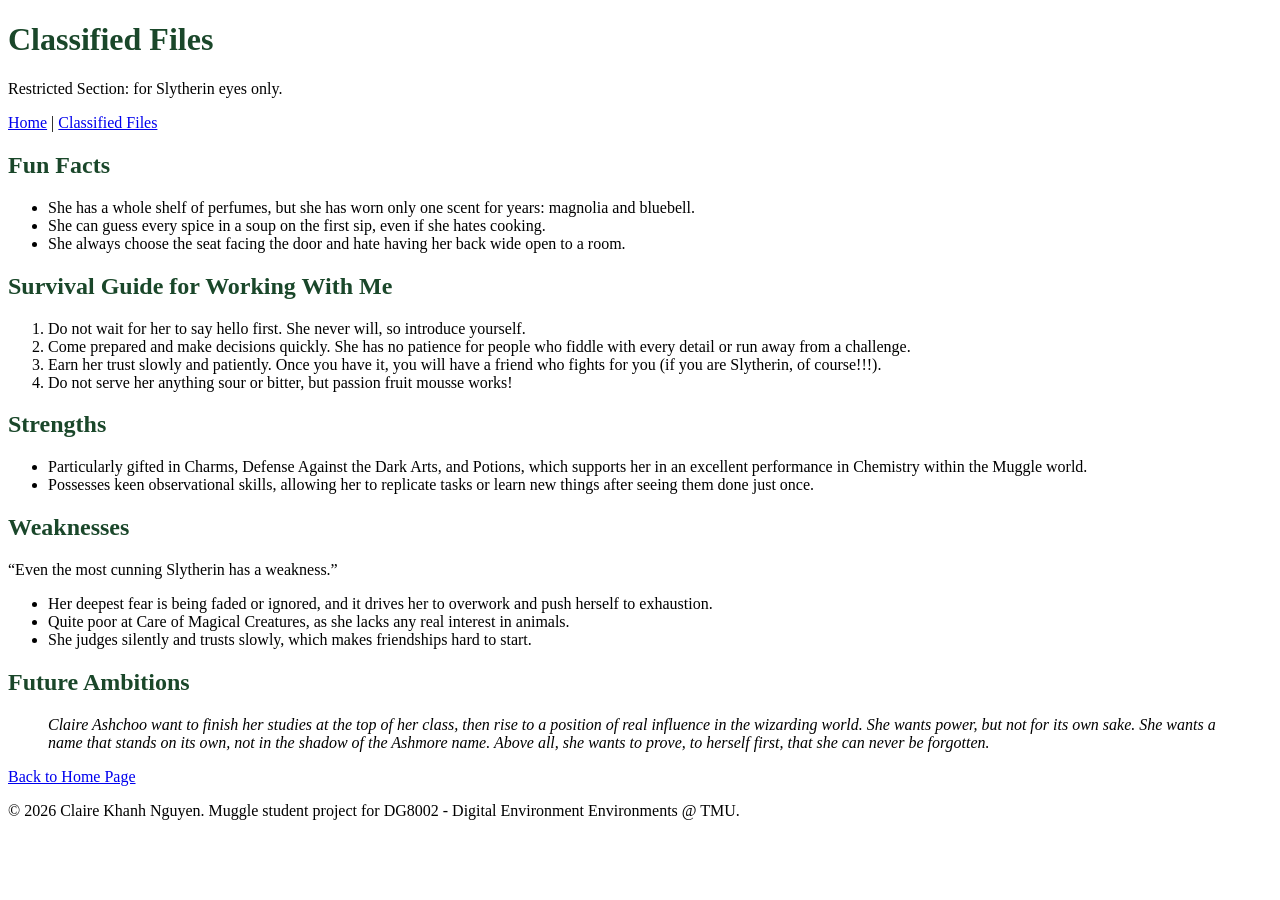
==== classified.html @ 8f1b0be4 "Final" ====
<!DOCTYPE html>
<a<html lang="en">
<head>
    <meta charset="UTF-8">
    <meta name="viewport" content="width=device-width, initial-scale=1.0">

    <title> Wizarding World - Classified Files</title>
</head>

<body>
 
  <header>
    <h1 style=color:#1a472a>Classified Files</h1>
    <p>Restricted Section: for Slytherin eyes only.</p>
    <nav>
      <a href="index.html">Home</a> |
      <a href="classified.html">Classified Files</a>
    </nav>
  </header>
 
  <main>
 
    <section>
      <h2 style=color:#1a472a>Fun Facts</h2>
      <ul>
        <li>She has a whole shelf of perfumes, but she has worn only one scent for years: magnolia and bluebell.</li>
        <li>She can guess every spice in a soup on the first sip, even if she hates cooking.</li>
        <li>She always choose the seat facing the door and hate having her back wide open to a room.</li>
      </ul>
    </section>
 
    <section>
      <h2 style=color:#1a472a>Survival Guide for Working With Me</h2>
      <ol>
        <li>Do not wait for her to say hello first. She never will, so introduce yourself.</li>
        <li>Come prepared and make decisions quickly. She has no patience for people who fiddle with every detail or run away from a challenge.</li>
        <li>Earn her trust slowly and patiently. Once you have it, you will have a friend who fights for you (if you are Slytherin, of course!!!).</li>
        <li>Do not serve her anything sour or bitter, but passion fruit mousse works!</li>
      </ol>
    </section>

    <section>
      <h2 style=color:#1a472a>Strengths</h2>
        <ul>
          <li>Particularly gifted in Charms, Defense Against the Dark Arts, and Potions, which supports her in an excellent performance in Chemistry within the Muggle world.</li>
          <li>Possesses keen observational skills, allowing her to replicate tasks or learn new things after seeing them done just once.</li>
        </ul>
    </section>
 
    <section>
      <h2 style=color:#1a472a>Weaknesses</h2>
        <p><q>Even the most cunning Slytherin has a weakness.</q></p>
        <ul>
          <li>Her deepest fear is being faded or ignored, and it drives her to overwork and push herself to exhaustion.</li>
          <li>Quite poor at Care of Magical Creatures, as she lacks any real interest in animals.</li>
          <li>She judges silently and trusts slowly, which makes friendships hard to start.</li>
        </ul>
    </section>
 
    <section>
        <h2 style=color:#1a472a>Future Ambitions</h2>
        <blockquote><i>Claire Ashchoo want to finish her studies at the top of her class, then rise to a position of real influence in the wizarding world. She wants power, but not for its own sake. She wants a name that stands on its own, not in the shadow of the Ashmore name. Above all, she wants to prove, to herself first, that she can never be forgotten.</i>
    </section>
 
    <p><a href="index.html">Back to Home Page</a></p>
  </main>
 
  <footer>
    <p>© 2026 Claire Khanh Nguyen. Muggle student project for DG8002 - Digital Environment Environments @ TMU.</p>
  </footer>

</body>
</html>
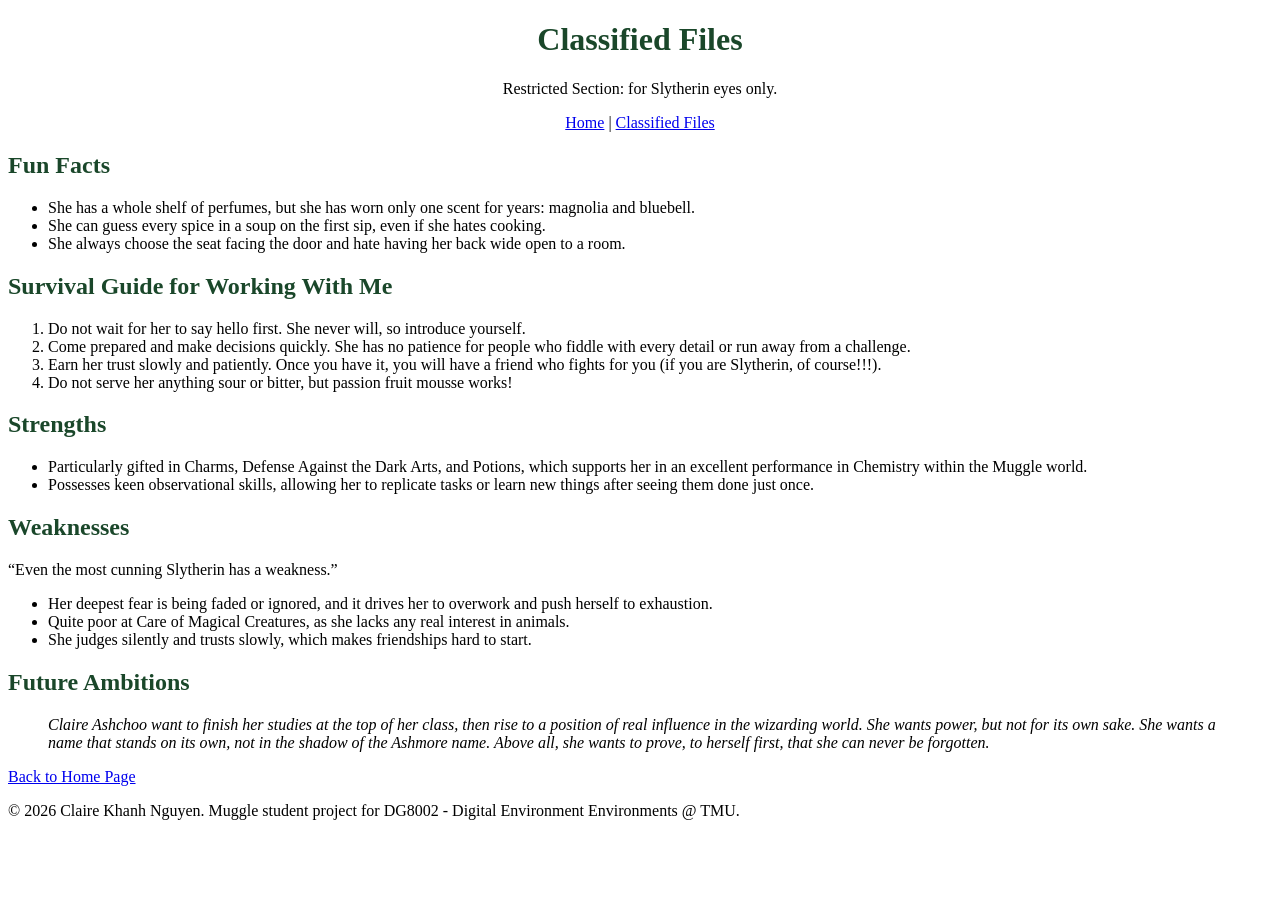
==== commit d201fa09: "Ver 2.1" ====
--- a/classified.html
+++ b/classified.html
@@ -10,12 +10,14 @@
 <body>
  
   <header>
+    <div style="text-align: center;">
     <h1 style=color:#1a472a>Classified Files</h1>
     <p>Restricted Section: for Slytherin eyes only.</p>
     <nav>
       <a href="index.html">Home</a> |
       <a href="classified.html">Classified Files</a>
     </nav>
+    </div>
   </header>
  
   <main>
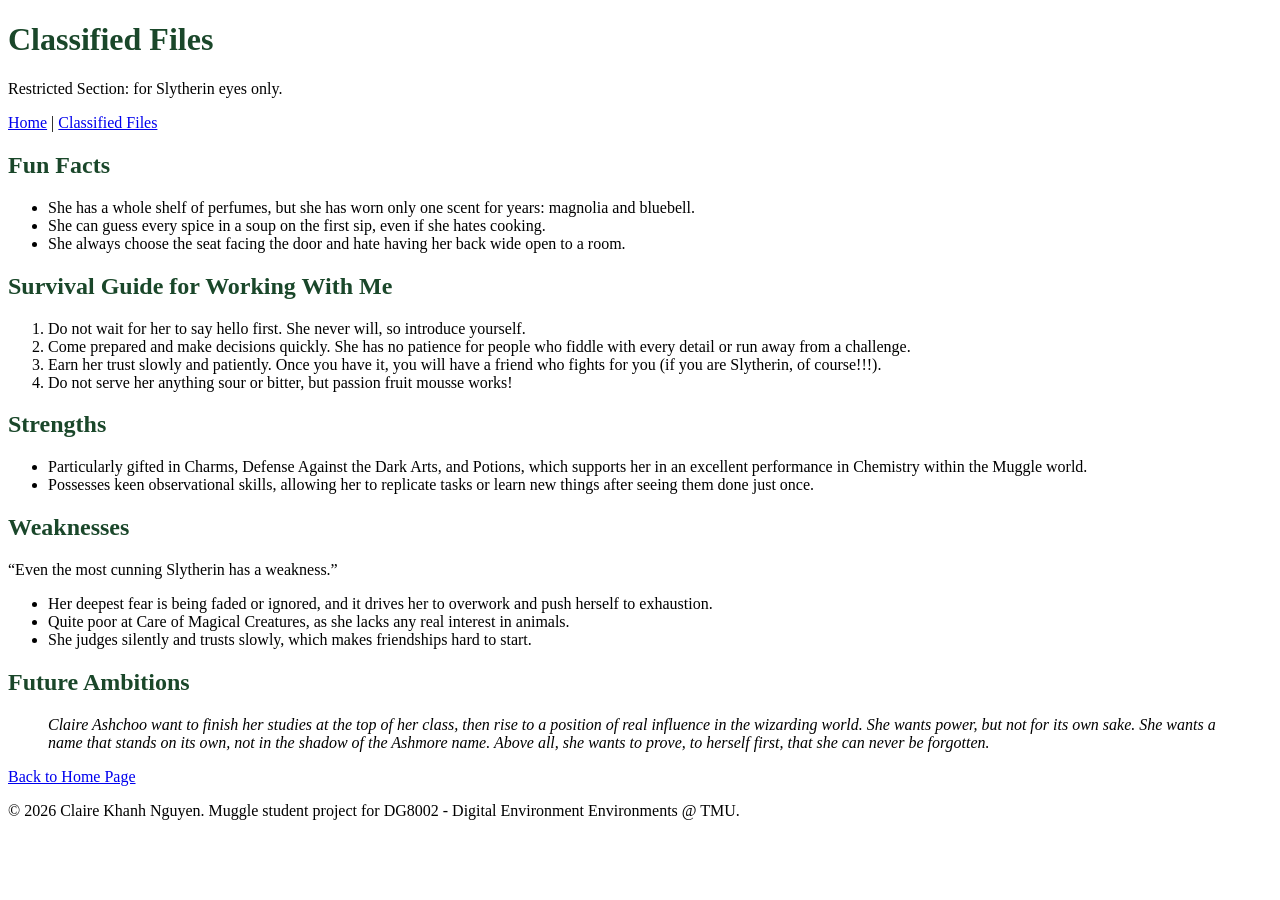
==== commit ff67a9e1: "Remove unnecessary div from classified.html" ====
--- a/classified.html
+++ b/classified.html
@@ -10,14 +10,12 @@
 <body>
  
   <header>
-    <div style="text-align: center;">
     <h1 style=color:#1a472a>Classified Files</h1>
     <p>Restricted Section: for Slytherin eyes only.</p>
     <nav>
       <a href="index.html">Home</a> |
       <a href="classified.html">Classified Files</a>
     </nav>
-    </div>
   </header>
  
   <main>
@@ -72,4 +70,4 @@
   </footer>
 
 </body>
-</html>+</html>
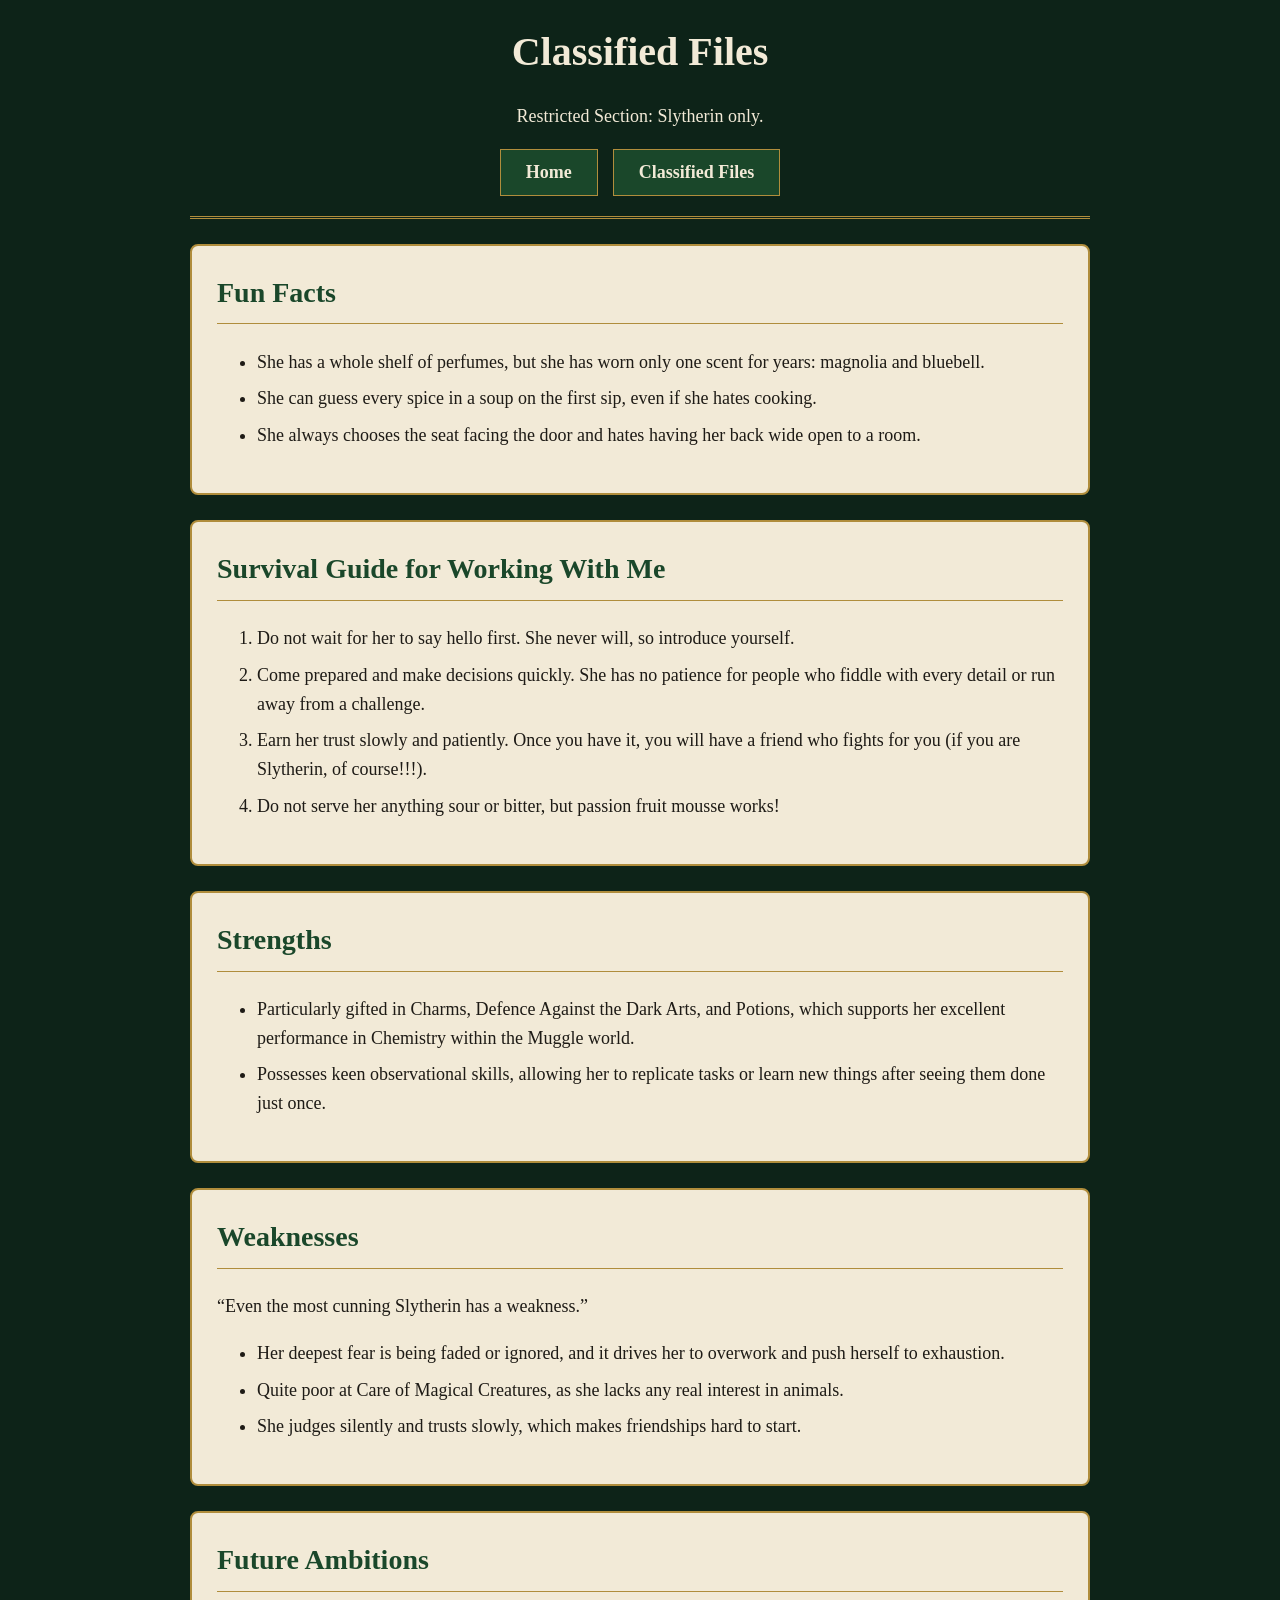
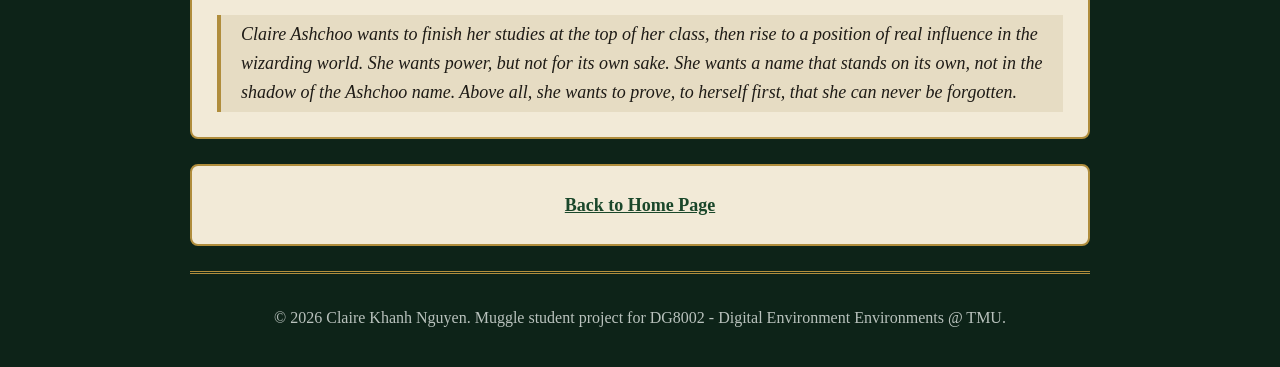
==== commit 621016ac: "CSS - WEEK 7" ====
--- a/classified.html
+++ b/classified.html
@@ -1,36 +1,37 @@
 <!DOCTYPE html>
-<a<html lang="en">
+<html lang="en">
 <head>
-    <meta charset="UTF-8">
-    <meta name="viewport" content="width=device-width, initial-scale=1.0">
+  <meta charset="UTF-8">
+  <meta name="viewport" content="width=device-width, initial-scale=1.0">
+  <title>Wizarding World - Classified Files</title>
 
-    <title> Wizarding World - Classified Files</title>
+  <link rel="stylesheet" href="style.css">
 </head>
 
 <body>
- 
-  <header>
-    <h1 style=color:#1a472a>Classified Files</h1>
-    <p>Restricted Section: for Slytherin eyes only.</p>
-    <nav>
-      <a href="index.html">Home</a> |
-      <a href="classified.html">Classified Files</a>
+
+  <header id="site-header">
+    <h1>Classified Files</h1>
+    <p>Restricted Section: Slytherin only.</p>
+    <nav class="main-nav">
+      <a class="nav-link" href="index.html">Home</a>
+      <a class="nav-link" href="classified.html">Classified Files</a>
     </nav>
   </header>
- 
+
   <main>
- 
-    <section>
-      <h2 style=color:#1a472a>Fun Facts</h2>
+
+    <section class="panel" id="fun-facts">
+      <h2 class="section-title">Fun Facts</h2>
       <ul>
         <li>She has a whole shelf of perfumes, but she has worn only one scent for years: magnolia and bluebell.</li>
         <li>She can guess every spice in a soup on the first sip, even if she hates cooking.</li>
-        <li>She always choose the seat facing the door and hate having her back wide open to a room.</li>
+        <li>She always chooses the seat facing the door and hates having her back wide open to a room.</li>
       </ul>
     </section>
- 
-    <section>
-      <h2 style=color:#1a472a>Survival Guide for Working With Me</h2>
+
+    <section class="panel" id="survival-guide">
+      <h2 class="section-title">Survival Guide for Working With Me</h2>
       <ol>
         <li>Do not wait for her to say hello first. She never will, so introduce yourself.</li>
         <li>Come prepared and make decisions quickly. She has no patience for people who fiddle with every detail or run away from a challenge.</li>
@@ -39,35 +40,35 @@
       </ol>
     </section>
 
-    <section>
-      <h2 style=color:#1a472a>Strengths</h2>
-        <ul>
-          <li>Particularly gifted in Charms, Defense Against the Dark Arts, and Potions, which supports her in an excellent performance in Chemistry within the Muggle world.</li>
-          <li>Possesses keen observational skills, allowing her to replicate tasks or learn new things after seeing them done just once.</li>
-        </ul>
+    <section class="panel" id="strengths">
+      <h2 class="section-title">Strengths</h2>
+      <ul>
+        <li>Particularly gifted in Charms, Defence Against the Dark Arts, and Potions, which supports her excellent performance in Chemistry within the Muggle world.</li>
+        <li>Possesses keen observational skills, allowing her to replicate tasks or learn new things after seeing them done just once.</li>
+      </ul>
     </section>
- 
-    <section>
-      <h2 style=color:#1a472a>Weaknesses</h2>
-        <p><q>Even the most cunning Slytherin has a weakness.</q></p>
-        <ul>
-          <li>Her deepest fear is being faded or ignored, and it drives her to overwork and push herself to exhaustion.</li>
-          <li>Quite poor at Care of Magical Creatures, as she lacks any real interest in animals.</li>
-          <li>She judges silently and trusts slowly, which makes friendships hard to start.</li>
-        </ul>
+
+    <section class="panel" id="weaknesses">
+      <h2 class="section-title">Weaknesses</h2>
+      <p><q>Even the most cunning Slytherin has a weakness.</q></p>
+      <ul>
+        <li>Her deepest fear is being faded or ignored, and it drives her to overwork and push herself to exhaustion.</li>
+        <li>Quite poor at Care of Magical Creatures, as she lacks any real interest in animals.</li>
+        <li>She judges silently and trusts slowly, which makes friendships hard to start.</li>
+      </ul>
     </section>
- 
-    <section>
-        <h2 style=color:#1a472a>Future Ambitions</h2>
-        <blockquote><i>Claire Ashchoo want to finish her studies at the top of her class, then rise to a position of real influence in the wizarding world. She wants power, but not for its own sake. She wants a name that stands on its own, not in the shadow of the Ashmore name. Above all, she wants to prove, to herself first, that she can never be forgotten.</i>
+
+    <section class="panel" id="ambitions">
+      <h2 class="section-title">Future Ambitions</h2>
+      <blockquote><i>Claire Ashchoo wants to finish her studies at the top of her class, then rise to a position of real influence in the wizarding world. She wants power, but not for its own sake. She wants a name that stands on its own, not in the shadow of the Ashchoo name. Above all, she wants to prove, to herself first, that she can never be forgotten.</i></blockquote>
     </section>
- 
-    <p><a href="index.html">Back to Home Page</a></p>
+
+    <p class="panel back-link"><a href="index.html">Back to Home Page</a></p>
   </main>
- 
+
   <footer>
     <p>© 2026 Claire Khanh Nguyen. Muggle student project for DG8002 - Digital Environment Environments @ TMU.</p>
   </footer>
 
 </body>
-</html>
+</html>
--- a/style.css
+++ b/style.css
@@ -0,0 +1,221 @@
+* {
+  box-sizing: border-box;
+}
+
+body {
+  margin: 0;
+  padding: 20px;
+  font-family: Georgia, "Times New Roman", serif;
+  font-size: 18px;
+  line-height: 1.6;
+  color: #f2ead7;
+  background-color: #0d2318;
+}
+
+h1,
+h2 {
+  font-family: "Palatino Linotype", Palatino, Georgia, serif;
+  color: #f2ead7;
+}
+
+h1 {
+  font-size: 40px;
+  margin: 0 0 10px 0;
+}
+
+h2 {
+  font-size: 28px;
+}
+
+li {
+  margin-bottom: 8px;
+}
+
+img {
+  max-width: 100%;
+  height: auto;
+}
+
+a {
+  color: #1a472a;
+  font-weight: bold;
+  text-decoration: underline;
+}
+
+a:visited {
+  color: #4a5a3c;
+}
+
+a:hover {
+  color: #8a6a1f;
+}
+
+a:active {
+  color: #b08d3c;
+}
+
+a:focus-visible {
+  outline: 2px solid #b08d3c;
+}
+
+#site-header {
+  max-width: 900px;
+  margin: 0 auto;
+  padding-bottom: 20px;
+  text-align: center;
+  border-bottom: 3px double #b08d3c;
+}
+
+#portrait {
+  width: 300px;
+}
+
+.main-nav {
+  display: flex;
+  justify-content: center;
+  gap: 15px;
+}
+
+.nav-link {
+  padding: 8px 25px;
+  color: #f2ead7;
+  text-decoration: none;
+  background-color: #1a472a;
+  border: 1px solid #b08d3c;
+}
+
+.nav-link:visited {
+  color: #f2ead7;
+}
+
+.nav-link:hover {
+  color: #1e1b16;
+  background-color: #b08d3c;
+}
+
+main {
+  max-width: 900px;
+  margin: 25px auto;
+}
+
+.panel {
+  margin-bottom: 25px;
+  padding: 25px;
+  color: #1e1b16;
+  background-color: #f2ead7;
+  border: 2px solid #b08d3c;
+  border-radius: 8px;
+}
+
+.section-title {
+  margin-top: 0;
+  padding-bottom: 8px;
+  color: #1a472a;
+  border-bottom: 1px solid #b08d3c;
+}
+
+.portrait-frame {
+  display: block;
+  margin: 0 auto 20px auto;
+  padding: 6px;
+  background-color: #e6dcc3;
+  border: 2px solid #b08d3c;
+}
+
+blockquote {
+  margin: 15px 0 0 0;
+  padding: 5px 20px;
+  background-color: #e6dcc3;
+  border-left: 4px solid #b08d3c;
+}
+
+.introduction {
+  text-align: center;
+}
+
+.detail-layout {
+  display: flex;
+  align-items: center;
+  gap: 30px;
+}
+
+.crest {
+  width: 200px;
+  margin: 0;
+  background-color: #f2ead7;
+  border: none;
+}
+
+.detail-list {
+  margin: 0;
+  padding: 0;
+  list-style: none;
+}
+
+.explore-links {
+  display: flex;
+  gap: 15px;
+}
+
+.link-card {
+  width: 33%;
+  margin: 0;
+  padding: 15px;
+  text-align: center;
+  background-color: #e6dcc3;
+  border: 1px solid #b08d3c;
+}
+
+.back-link {
+  text-align: center;
+}
+
+footer {
+  max-width: 900px;
+  margin: 0 auto;
+  padding-top: 15px;
+  font-size: 16px;
+  text-align: center;
+  color: #b9c2bd;
+  border-top: 3px double #b08d3c;
+}
+
+@media (max-width: 700px) {
+  body {
+    padding: 10px;
+    font-size: 16px;
+  }
+
+  h1 {
+    font-size: 28px;
+  }
+
+  h2 {
+    font-size: 24px;
+  }
+
+  .main-nav {
+    flex-direction: column;
+    align-items: center;
+  }
+
+  .panel {
+    padding: 15px;
+  }
+
+  .detail-layout {
+    flex-direction: column;
+  }
+
+  .crest {
+    width: 150px;
+  }
+
+  .explore-links {
+    flex-direction: column;
+  }
+
+  .link-card {
+    width: 100%;
+  }
+}
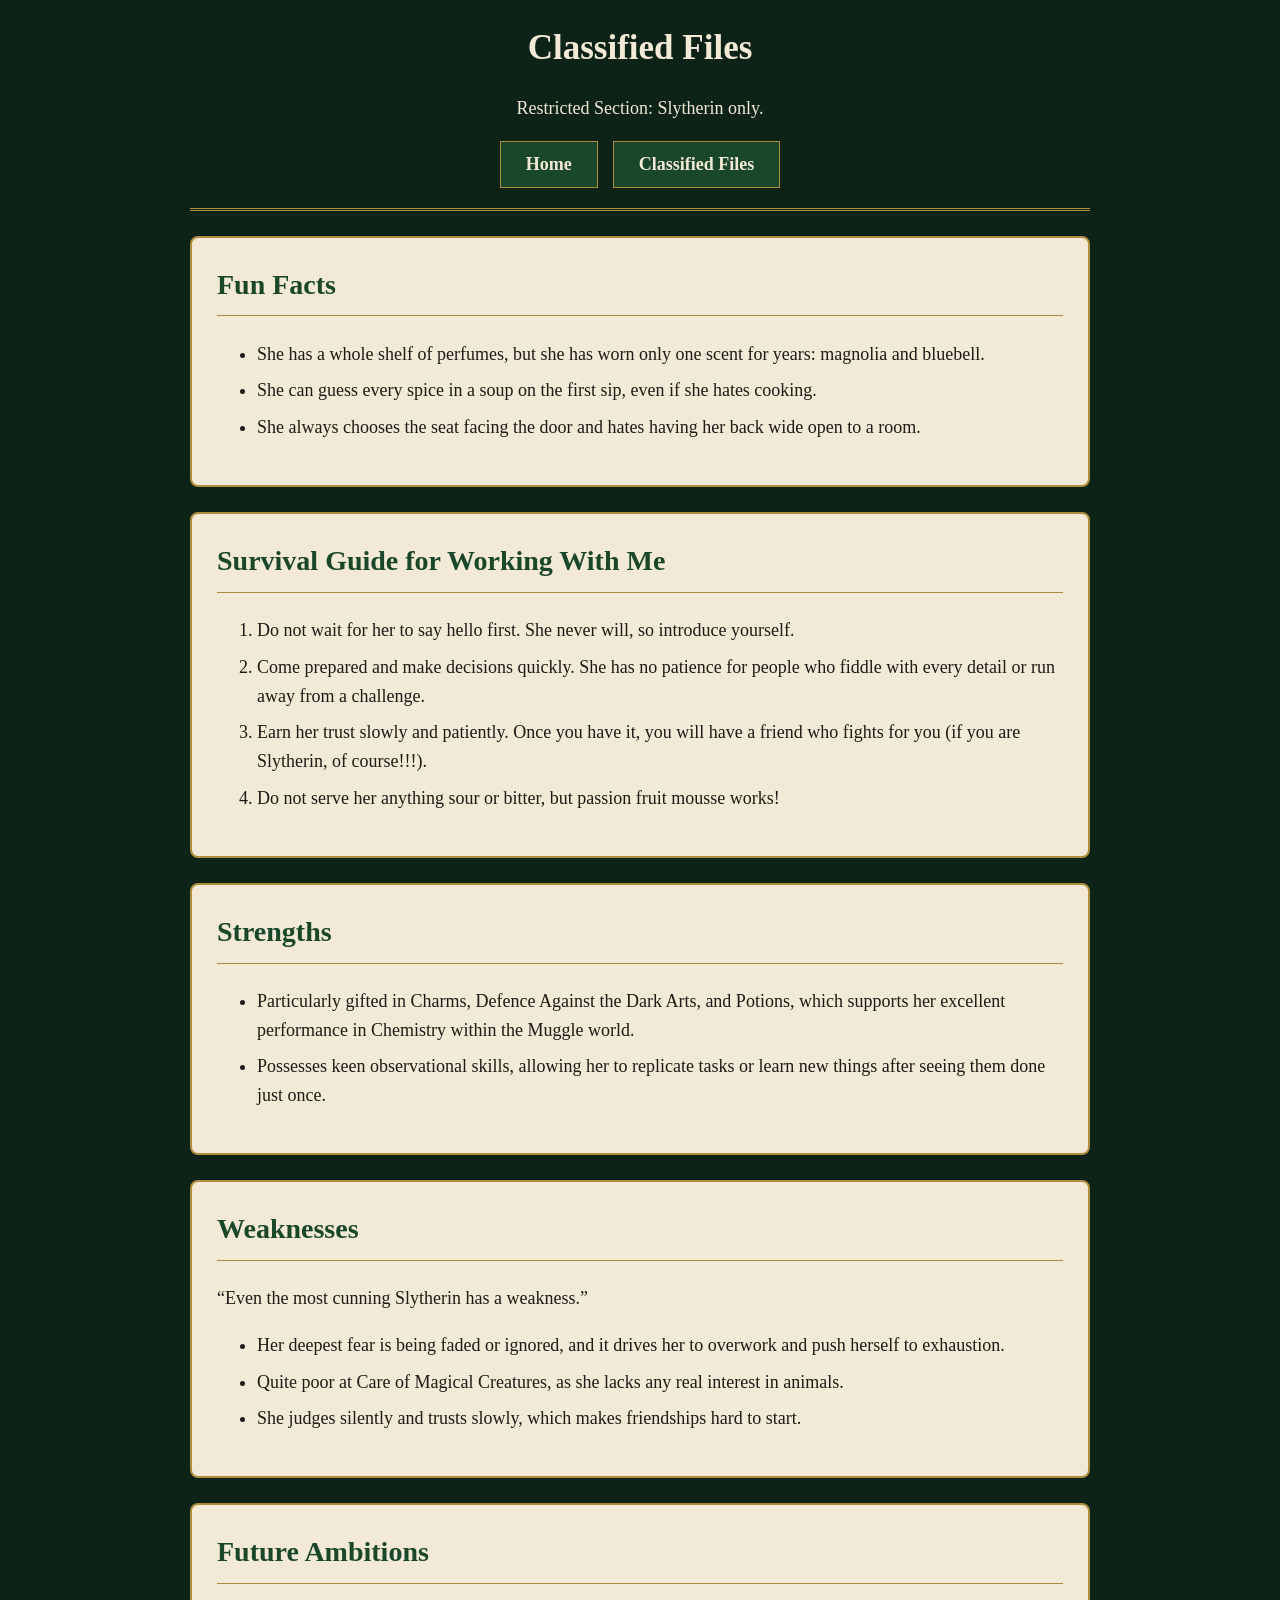
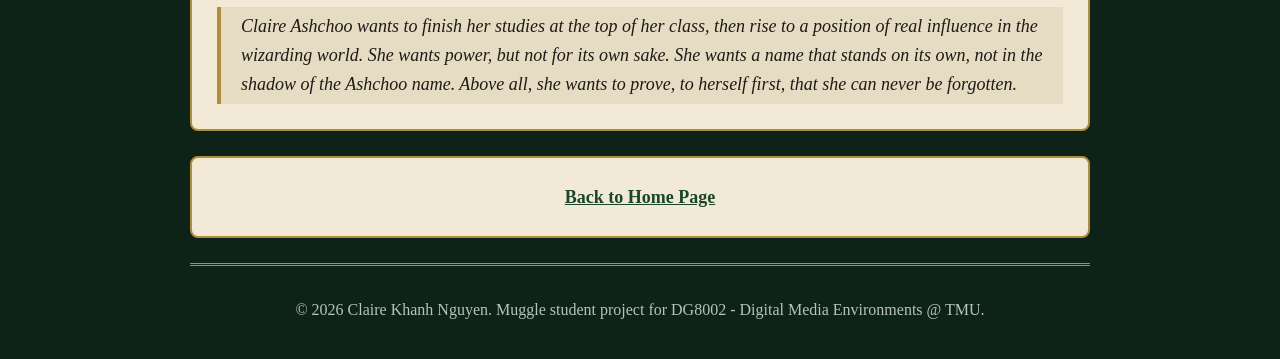
==== commit 41bbd0ca: "ACT8 - Test 1 Code first, no design edit" ====
--- a/classified.html
+++ b/classified.html
@@ -67,8 +67,8 @@
   </main>
 
   <footer>
-    <p>© 2026 Claire Khanh Nguyen. Muggle student project for DG8002 - Digital Environment Environments @ TMU.</p>
+    <p>© 2026 Claire Khanh Nguyen. Muggle student project for DG8002 - Digital Media Environments @ TMU.</p>
   </footer>
 
 </body>
-</html>+</html>
--- a/style.css
+++ b/style.css
@@ -14,12 +14,12 @@
 
 h1,
 h2 {
-  font-family: "Palatino Linotype", Palatino, Georgia, serif;
+  font-family: Georgia, "Times New Roman", serif;
   color: #f2ead7;
 }
 
 h1 {
-  font-size: 40px;
+  font-size: 35px;
   margin: 0 0 10px 0;
 }
 
@@ -218,4 +218,57 @@
   .link-card {
     width: 100%;
   }
+}
+
+.action-button {
+  margin-top: 15px;
+  padding: 8px 20px;
+  font-family: Georgia, "Times New Roman", serif;
+  font-size: 16px;
+  color: #f2ead7;
+  background-color: #1a472a;
+  border: 1px solid #b08d3c;
+  border-radius: 5px;
+  cursor: pointer;
+}
+ 
+.action-button:hover {
+  color: #1e1b16;
+  background-color: #b08d3c;
+}
+ 
+input {
+  width: 250px;
+  max-width: 100%;
+  margin: 5px 10px 5px 0;
+  padding: 8px;
+  font-family: Georgia, "Times New Roman", serif;
+  font-size: 16px;
+  border: 1px solid #b08d3c;
+  border-radius: 5px;
+}
+
+#greeting-message,
+#fact-display {
+  margin-bottom: 0;
+  font-weight: bold;
+  color: #1a472a;
+}
+ 
+.light-mode {
+  color: #1e1b16;
+  background-color: #dfe8dc;
+}
+ 
+.light-mode h1,
+.light-mode h2 {
+  color: #1a472a;
+}
+ 
+.light-mode .panel {
+  background-color: #fbf8ef;
+}
+ 
+.light-mode footer {
+  color: #3d4a3f;
 }
